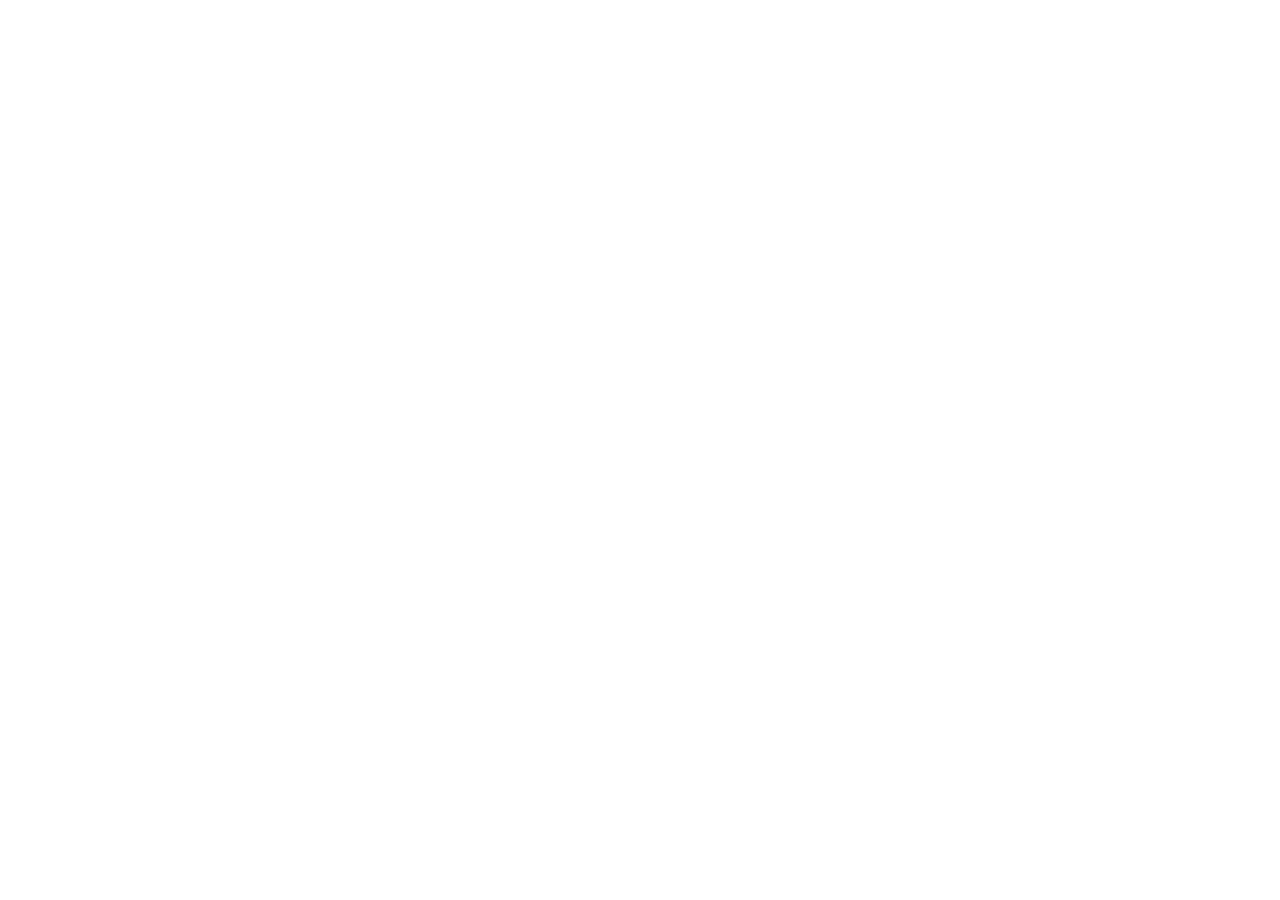
==== shine-UI/index.html @ 7948832f "30 03 25 Сделал адекватное отображение ключей / и при регистрации ключи спрашивают какие сохранять  " ====
<!doctype html>
<html lang="ru">
  <head>
    <meta charset="UTF-8" />
    <meta name="viewport" content="width=device-width, initial-scale=1.0, viewport-fit=cover" />
    <title>Shine UI Demo</title>
    <link rel="stylesheet" href="./styles/main.css?v=20260330001044" />
    <link rel="stylesheet" href="./styles/layout.css?v=20260330001044" />
    <link rel="stylesheet" href="./styles/components.css?v=20260330001044" />
  </head>
  <body>
    <div class="app-shell">
      <main id="app-screen" class="screen-content"></main>
      <div id="page-label-slot" class="page-label-slot"></div>
      <div id="toolbar-slot" class="toolbar-slot"></div>
    </div>
    <div id="modal-root"></div>
    <script type="module" src="./js/app.js?v=20260330001044"></script>
  </body>
</html>
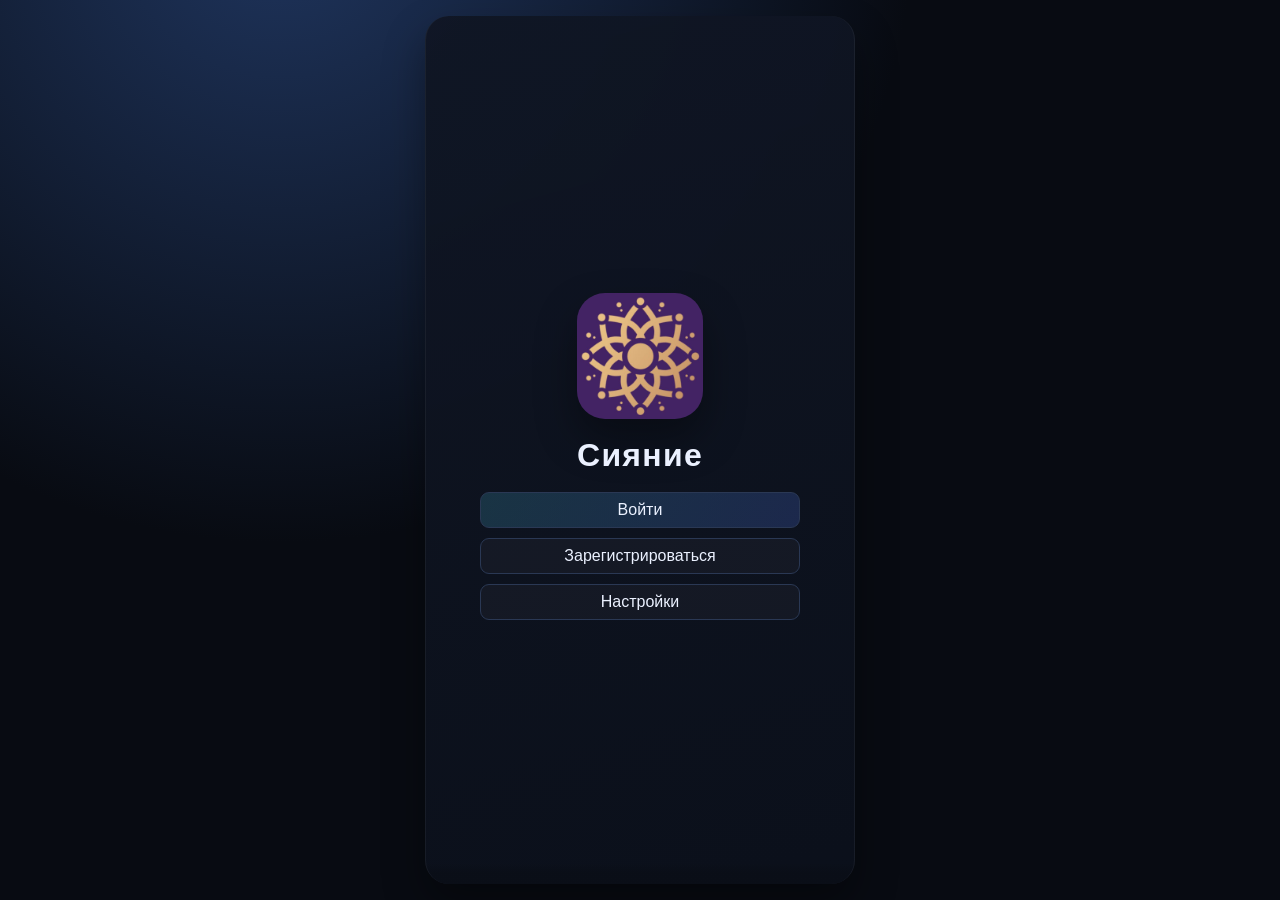
==== commit 56ca541a: "Промежуточная версия в которой надо дорабоать  1. Исправить ошибки и сделать что бы работала вторая " ====
--- a/shine-UI/index.html
+++ b/shine-UI/index.html
@@ -4,9 +4,9 @@
     <meta charset="UTF-8" />
     <meta name="viewport" content="width=device-width, initial-scale=1.0, viewport-fit=cover" />
     <title>Shine UI Demo</title>
-    <link rel="stylesheet" href="./styles/main.css?v=20260330001044" />
-    <link rel="stylesheet" href="./styles/layout.css?v=20260330001044" />
-    <link rel="stylesheet" href="./styles/components.css?v=20260330001044" />
+    <link rel="stylesheet" href="./styles/main.css?v=20260403081123" />
+    <link rel="stylesheet" href="./styles/layout.css?v=20260403081123" />
+    <link rel="stylesheet" href="./styles/components.css?v=20260403081123" />
   </head>
   <body>
     <div class="app-shell">
@@ -15,6 +15,6 @@
       <div id="toolbar-slot" class="toolbar-slot"></div>
     </div>
     <div id="modal-root"></div>
-    <script type="module" src="./js/app.js?v=20260330001044"></script>
+    <script type="module" src="./js/app.js?v=20260403081123"></script>
   </body>
 </html>
--- a/shine-UI/styles/main.css
+++ b/shine-UI/styles/main.css
@@ -0,0 +1,51 @@
+:root {
+  --bg-0: #080b12;
+  --bg-1: #101624;
+  --bg-2: #171f32;
+  --card: #1a2436;
+  --card-soft: #202d45;
+  --line: #2a3854;
+  --text: #ebf1ff;
+  --text-muted: #99a8cb;
+  --accent: #53d8fb;
+  --accent-soft: rgba(83, 216, 251, 0.17);
+  --danger: #ff718f;
+  --ok: #84f4a1;
+  --radius-lg: 18px;
+  --radius-md: 12px;
+  --radius-sm: 9px;
+  --shadow: 0 20px 40px rgba(0, 0, 0, 0.35);
+  --font-main: "Manrope", "IBM Plex Sans", "Segoe UI", sans-serif;
+}
+
+* {
+  box-sizing: border-box;
+}
+
+html,
+body {
+  margin: 0;
+  padding: 0;
+  min-height: 100%;
+  background: radial-gradient(circle at 22% -10%, #1f355e 0%, var(--bg-0) 45%) fixed;
+  color: var(--text);
+  font-family: var(--font-main);
+}
+
+button,
+input {
+  font: inherit;
+  color: inherit;
+}
+
+h1,
+h2,
+h3,
+p {
+  margin: 0;
+}
+
+a {
+  color: inherit;
+  text-decoration: none;
+}
--- a/shine-UI/styles/layout.css
+++ b/shine-UI/styles/layout.css
@@ -0,0 +1,55 @@
+body {
+  display: flex;
+  justify-content: center;
+}
+
+.app-shell {
+  width: min(100vw, 430px);
+  height: 100dvh;
+  position: relative;
+  background: linear-gradient(165deg, rgba(16, 22, 36, 0.96), rgba(11, 16, 27, 0.99));
+  border-left: 1px solid rgba(255, 255, 255, 0.05);
+  border-right: 1px solid rgba(255, 255, 255, 0.05);
+  box-shadow: var(--shadow);
+  overflow: hidden;
+}
+
+.screen-content {
+  position: absolute;
+  top: 0;
+  left: 0;
+  right: 0;
+  bottom: 118px;
+  overflow-y: auto;
+  padding: 14px 14px 24px;
+}
+
+.screen-content.no-app-chrome {
+  bottom: 0;
+  padding-bottom: calc(24px + env(safe-area-inset-bottom));
+}
+
+.page-label-slot {
+  position: absolute;
+  left: 0;
+  right: 0;
+  bottom: 99px;
+  padding: 0 14px;
+}
+
+.toolbar-slot {
+  position: absolute;
+  left: 0;
+  right: 0;
+  bottom: 0;
+  padding: 10px 12px calc(10px + env(safe-area-inset-bottom));
+  background: linear-gradient(180deg, rgba(10, 14, 23, 0) 0%, rgba(10, 14, 23, 0.95) 42%);
+}
+
+@media (min-width: 900px) {
+  .app-shell {
+    margin: 16px 0;
+    height: calc(100dvh - 32px);
+    border-radius: 24px;
+  }
+}
--- a/shine-UI/styles/components.css
+++ b/shine-UI/styles/components.css
@@ -0,0 +1,765 @@
+.page-header {
+  display: flex;
+  align-items: center;
+  justify-content: space-between;
+  margin-bottom: 14px;
+  gap: 8px;
+}
+
+.page-title {
+  font-size: 22px;
+  font-weight: 700;
+  letter-spacing: 0.2px;
+}
+
+.header-actions,
+.header-left {
+  display: flex;
+  align-items: center;
+  gap: 8px;
+  min-width: 74px;
+}
+
+.header-left {
+  justify-content: flex-start;
+}
+
+.header-actions {
+  justify-content: flex-end;
+}
+
+.icon-btn,
+.text-btn,
+.primary-btn,
+.ghost-btn {
+  border: 1px solid var(--line);
+  border-radius: var(--radius-sm);
+  background: var(--card-soft);
+  padding: 8px 10px;
+  cursor: pointer;
+  transition: 0.2s ease;
+}
+
+.icon-btn:hover,
+.text-btn:hover,
+.primary-btn:hover,
+.ghost-btn:hover {
+  border-color: var(--accent);
+}
+
+.primary-btn {
+  background: linear-gradient(120deg, var(--accent-soft), rgba(82, 120, 240, 0.22));
+}
+
+.ghost-btn {
+  background: rgba(255, 255, 255, 0.03);
+}
+
+.card {
+  background: linear-gradient(180deg, rgba(31, 44, 67, 0.62), rgba(21, 30, 48, 0.9));
+  border: 1px solid rgba(255, 255, 255, 0.06);
+  border-radius: var(--radius-lg);
+  padding: 14px;
+}
+
+.row {
+  display: flex;
+  align-items: center;
+  justify-content: space-between;
+  gap: 10px;
+}
+
+.stack {
+  display: grid;
+  gap: 10px;
+}
+
+.badge {
+  display: inline-flex;
+  align-items: center;
+  gap: 6px;
+  padding: 6px 10px;
+  border-radius: 999px;
+  border: 1px solid rgba(132, 244, 161, 0.35);
+  color: #d7ffe3;
+  background: rgba(132, 244, 161, 0.09);
+  font-size: 12px;
+  font-weight: 600;
+}
+
+.badge.profile-badge-trigger {
+  cursor: pointer;
+}
+
+.badge.alt {
+  border-color: rgba(83, 216, 251, 0.35);
+  color: #dff8ff;
+  background: rgba(83, 216, 251, 0.11);
+}
+
+.profile-help-modal[hidden] {
+  display: none;
+}
+
+.profile-help-modal {
+  position: fixed;
+  inset: 0;
+  z-index: 20;
+}
+
+.profile-help-backdrop {
+  position: absolute;
+  inset: 0;
+  background: rgba(5, 9, 16, 0.72);
+  backdrop-filter: blur(4px);
+}
+
+.profile-help-dialog {
+  position: absolute;
+  left: 16px;
+  right: 16px;
+  bottom: 24px;
+  display: grid;
+  gap: 12px;
+  padding: 16px;
+  box-shadow: var(--shadow);
+}
+
+.profile-help-text {
+  color: #d8e3ff;
+  line-height: 1.45;
+  font-size: 14px;
+}
+
+.auth-screen {
+  min-height: calc(100dvh - 48px - env(safe-area-inset-bottom));
+  display: grid;
+  align-content: center;
+  justify-items: center;
+  gap: 18px;
+  text-align: center;
+}
+
+.auth-logo {
+  width: 126px;
+  height: 126px;
+  border-radius: 28px;
+  object-fit: cover;
+  box-shadow: var(--shadow);
+}
+
+.auth-brand {
+  font-size: 32px;
+  letter-spacing: 0.04em;
+}
+
+.auth-actions,
+.auth-footer-actions {
+  display: grid;
+  gap: 10px;
+}
+
+.auth-actions {
+  width: min(100%, 320px);
+}
+
+.auth-footer-actions {
+  grid-template-columns: repeat(2, minmax(0, 1fr));
+}
+
+.auth-copy {
+  line-height: 1.45;
+  color: #d8e3ff;
+}
+
+.auth-status-card {
+  width: min(100%, 320px);
+  color: #d8e3ff;
+}
+
+.field-label {
+  color: #b2c2e6;
+  font-size: 13px;
+}
+
+.select {
+  width: 100%;
+  border: 1px solid var(--line);
+  border-radius: 12px;
+  background: rgba(255, 255, 255, 0.04);
+  min-height: 44px;
+  padding: 0 12px;
+  color: var(--text);
+}
+
+.select:focus {
+  outline: none;
+  border-color: rgba(83, 216, 251, 0.55);
+  box-shadow: 0 0 0 3px rgba(83, 216, 251, 0.12);
+}
+
+.wrap-row {
+  flex-wrap: wrap;
+}
+
+.status-line {
+  font-size: 13px;
+  color: var(--text-muted);
+}
+
+.status-line.is-available {
+  color: #8ef0a8;
+}
+
+.status-line.is-unavailable {
+  color: #ff8d97;
+}
+
+.server-check-btn.is-available {
+  border-color: rgba(132, 244, 161, 0.42);
+  background: rgba(132, 244, 161, 0.12);
+  color: #d7ffe3;
+}
+
+.server-check-btn.is-unavailable {
+  border-color: rgba(255, 113, 143, 0.42);
+  background: rgba(255, 113, 143, 0.12);
+  color: #ffd7df;
+}
+
+.help-fab,
+.square-btn {
+  width: 42px;
+  height: 42px;
+  border: 1px solid var(--line);
+  border-radius: 12px;
+  background: var(--card-soft);
+  color: var(--text);
+  cursor: pointer;
+}
+
+.help-fab {
+  position: fixed;
+  right: max(20px, calc((100vw - min(100vw, 430px)) / 2 + 20px));
+  bottom: calc(20px + env(safe-area-inset-bottom));
+  z-index: 12;
+}
+
+.inline-input-row {
+  display: grid;
+  grid-template-columns: minmax(0, 1fr) auto;
+  gap: 8px;
+  align-items: center;
+}
+
+.link-card {
+  display: block;
+  padding: 14px;
+  border-radius: var(--radius-md);
+  background: rgba(83, 216, 251, 0.08);
+  border: 1px solid rgba(83, 216, 251, 0.22);
+  color: #d9f8ff;
+}
+
+.qr-card {
+  justify-items: center;
+}
+
+.qr-code {
+  width: min(220px, 100%);
+  aspect-ratio: 1;
+  fill: #eff5ff;
+  background: #111723;
+  border-radius: 22px;
+  padding: 18px;
+}
+
+.camera-shell {
+  position: relative;
+  min-height: 380px;
+  border-radius: var(--radius-lg);
+  overflow: hidden;
+  background: #09101a;
+  border: 1px solid rgba(255, 255, 255, 0.08);
+}
+
+.camera-video {
+  width: 100%;
+  height: 100%;
+  min-height: 380px;
+  object-fit: cover;
+  display: block;
+}
+
+.camera-frame {
+  position: absolute;
+  inset: 70px 40px 110px;
+  border: 3px solid rgba(83, 216, 251, 0.85);
+  border-radius: 24px;
+  box-shadow: 0 0 0 999px rgba(5, 9, 16, 0.38);
+}
+
+.camera-hint,
+.camera-error {
+  position: absolute;
+  left: 16px;
+  right: 16px;
+  text-align: center;
+  padding: 10px 12px;
+  border-radius: 12px;
+  background: rgba(10, 14, 23, 0.78);
+}
+
+.camera-hint {
+  bottom: 18px;
+}
+
+.camera-error {
+  top: 18px;
+  color: #ffd7df;
+}
+
+.camera-placeholder {
+  width: 100%;
+  min-height: 380px;
+  display: grid;
+  place-items: center;
+  color: #c8d6f9;
+  background:
+    radial-gradient(circle at 20% 10%, rgba(83, 216, 251, 0.16), transparent 48%),
+    linear-gradient(180deg, #0a1220, #070d17);
+}
+
+.checkbox-row {
+  display: flex;
+  align-items: center;
+  gap: 10px;
+}
+
+.key-card {
+  padding: 12px;
+  border-radius: var(--radius-md);
+  background: rgba(255, 255, 255, 0.03);
+  border: 1px solid rgba(255, 255, 255, 0.06);
+}
+
+.list-item {
+  display: grid;
+  grid-template-columns: 44px 1fr auto;
+  gap: 10px;
+  align-items: center;
+  padding: 11px;
+  border-radius: var(--radius-md);
+  border: 1px solid rgba(255, 255, 255, 0.06);
+  background: rgba(255, 255, 255, 0.02);
+  cursor: pointer;
+}
+
+.avatar {
+  width: 44px;
+  height: 44px;
+  border-radius: 50%;
+  background: linear-gradient(130deg, #3c4f73, #243352);
+  display: grid;
+  place-items: center;
+  font-weight: 700;
+  color: #e5ebff;
+}
+
+.avatar.large {
+  width: 82px;
+  height: 82px;
+  font-size: 26px;
+}
+
+.meta-muted {
+  color: var(--text-muted);
+  font-size: 13px;
+}
+
+.unread {
+  min-width: 20px;
+  height: 20px;
+  border-radius: 999px;
+  display: grid;
+  place-items: center;
+  background: var(--accent);
+  color: #08212a;
+  font-size: 12px;
+  font-weight: 700;
+  padding: 0 6px;
+}
+
+.toolbar {
+  display: grid;
+  grid-template-columns: repeat(5, 1fr);
+  gap: 8px;
+  padding: 8px;
+  background: rgba(20, 28, 44, 0.95);
+  border: 1px solid rgba(255, 255, 255, 0.07);
+  border-radius: 16px;
+  backdrop-filter: blur(8px);
+}
+
+.toolbar-btn {
+  border: 0;
+  border-radius: 12px;
+  background: transparent;
+  color: var(--text-muted);
+  padding: 8px 4px;
+  cursor: pointer;
+  display: grid;
+  justify-items: center;
+  gap: 4px;
+  font-size: 11px;
+}
+
+.toolbar-btn.active {
+  background: rgba(83, 216, 251, 0.14);
+  color: var(--text);
+}
+
+.page-label {
+  display: flex;
+  align-items: center;
+  justify-content: space-between;
+  gap: 10px;
+  border-radius: 10px;
+  padding: 8px 10px;
+  color: #c5d2f4;
+  background: rgba(17, 24, 39, 0.9);
+  border: 1px solid rgba(255, 255, 255, 0.08);
+}
+
+.page-label.is-collapsed {
+  width: fit-content;
+  padding: 6px;
+}
+
+.page-label-content {
+  min-width: 0;
+}
+
+.page-label-hint {
+  margin-bottom: 3px;
+  color: #8ea2cd;
+  font-size: 10px;
+  line-height: 1;
+  letter-spacing: 0.08em;
+  text-transform: uppercase;
+}
+
+.page-label-caption {
+  font-size: 12px;
+  line-height: 1.2;
+}
+
+.page-label-toggle {
+  width: 16px;
+  height: 16px;
+  flex: 0 0 16px;
+  border: 1px solid rgba(255, 255, 255, 0.16);
+  border-radius: 4px;
+  background: rgba(255, 255, 255, 0.06);
+  cursor: pointer;
+}
+
+.page-label-toggle:hover {
+  border-color: rgba(83, 216, 251, 0.5);
+  background: rgba(83, 216, 251, 0.16);
+}
+
+.chat-wrap {
+  display: grid;
+  grid-template-rows: 1fr auto;
+  gap: 10px;
+  min-height: calc(100dvh - 210px);
+}
+
+.messages-log {
+  display: grid;
+  gap: 8px;
+  align-content: start;
+}
+
+.bubble {
+  max-width: 76%;
+  padding: 10px 12px;
+  border-radius: 14px;
+  font-size: 14px;
+  line-height: 1.35;
+}
+
+.bubble.in {
+  justify-self: start;
+  background: #1f2c46;
+  border-top-left-radius: 6px;
+}
+
+.bubble.out {
+  justify-self: end;
+  background: #273f63;
+  border-top-right-radius: 6px;
+}
+
+.chat-input {
+  display: grid;
+  grid-template-columns: 1fr auto;
+  gap: 8px;
+}
+
+.contact-search-actions {
+  display: grid;
+  grid-template-columns: 1fr 1fr;
+  gap: 8px;
+}
+
+.input {
+  border: 1px solid var(--line);
+  border-radius: 12px;
+  background: rgba(255, 255, 255, 0.04);
+  min-height: 40px;
+  padding: 0 12px;
+  width: 100%;
+  outline: none;
+}
+
+.input:focus {
+  border-color: rgba(83, 216, 251, 0.55);
+  box-shadow: 0 0 0 3px rgba(83, 216, 251, 0.12);
+}
+
+.small-btn {
+  padding: 6px 10px;
+  font-size: 13px;
+}
+
+.session-item {
+  width: 100%;
+  border: 1px solid rgba(255, 255, 255, 0.08);
+  border-radius: var(--radius-md);
+  background: rgba(255, 255, 255, 0.03);
+  color: inherit;
+  padding: 10px;
+  cursor: pointer;
+}
+
+.session-item:hover {
+  border-color: rgba(83, 216, 251, 0.4);
+}
+
+.session-tabs {
+  display: grid;
+  grid-template-columns: 1fr 1fr;
+  gap: 8px;
+}
+
+.session-tab {
+  border: 1px solid var(--line);
+  border-radius: 10px;
+  background: rgba(255, 255, 255, 0.03);
+  color: var(--text-muted);
+  min-height: 36px;
+  padding: 6px 8px;
+  cursor: pointer;
+}
+
+.session-tab.is-active {
+  color: var(--text);
+  border-color: rgba(83, 216, 251, 0.45);
+  background: rgba(83, 216, 251, 0.15);
+}
+
+.session-current-badge {
+  display: inline-flex;
+  margin-top: 8px;
+  padding: 4px 9px;
+  border-radius: 999px;
+  font-size: 12px;
+  color: #d7ffe3;
+  border: 1px solid rgba(132, 244, 161, 0.36);
+  background: rgba(132, 244, 161, 0.1);
+}
+
+.key-value {
+  font-family: "IBM Plex Mono", "Fira Code", monospace;
+  font-size: 13px;
+  line-height: 1.35;
+  word-break: break-all;
+  color: #dce7ff;
+}
+
+.qr-demo {
+  width: 64px;
+  height: 64px;
+  border-radius: 8px;
+  border: 2px solid rgba(255, 255, 255, 0.85);
+  background:
+    linear-gradient(
+      90deg,
+      #f6fbff 0 8px,
+      #0f1524 8px 16px,
+      #f6fbff 16px 24px,
+      #0f1524 24px 32px,
+      #f6fbff 32px 40px,
+      #0f1524 40px 48px,
+      #f6fbff 48px 56px,
+      #0f1524 56px 64px
+    );
+}
+
+.qr-image {
+  width: 64px;
+  height: 64px;
+  border-radius: 8px;
+  border: 1px solid rgba(255, 255, 255, 0.22);
+  background: #fff;
+}
+
+.modal-shell[hidden] {
+  display: none;
+}
+
+.modal-shell {
+  position: fixed;
+  inset: 0;
+  z-index: 24;
+}
+
+.modal-backdrop {
+  position: absolute;
+  inset: 0;
+  background: rgba(5, 9, 16, 0.74);
+  backdrop-filter: blur(4px);
+}
+
+.modal-dialog {
+  position: absolute;
+  left: 16px;
+  right: 16px;
+  bottom: 24px;
+  display: grid;
+  gap: 12px;
+  box-shadow: var(--shadow);
+}
+
+.network-board {
+  position: relative;
+  height: 290px;
+  border: 1px solid rgba(255, 255, 255, 0.08);
+  border-radius: var(--radius-lg);
+  background: radial-gradient(circle at center, rgba(83, 216, 251, 0.08), rgba(255, 255, 255, 0.01));
+  overflow: hidden;
+}
+
+.network-svg {
+  position: absolute;
+  inset: 0;
+}
+
+.node {
+  position: absolute;
+  transform: translate(-50%, -50%);
+  width: 74px;
+  text-align: center;
+}
+
+.node-dot {
+  width: 52px;
+  height: 52px;
+  margin: 0 auto 4px;
+  border-radius: 50%;
+  display: grid;
+  place-items: center;
+  font-weight: 700;
+  background: #2f4265;
+  border: 1px solid rgba(255, 255, 255, 0.2);
+}
+
+.node.center .node-dot {
+  width: 60px;
+  height: 60px;
+  background: linear-gradient(130deg, #3a5f8e, #3dc4df);
+  color: #061119;
+}
+
+.node-label {
+  font-size: 11px;
+  color: #d6e2ff;
+}
+
+.tabs {
+  display: grid;
+  grid-template-columns: repeat(2, 1fr);
+  border: 1px solid rgba(255, 255, 255, 0.08);
+  border-radius: 12px;
+  padding: 4px;
+  background: rgba(255, 255, 255, 0.02);
+}
+
+.tab-btn {
+  border: 0;
+  background: transparent;
+  border-radius: 9px;
+  padding: 8px;
+  color: var(--text-muted);
+  cursor: pointer;
+}
+
+.tab-btn.active {
+  background: rgba(83, 216, 251, 0.16);
+  color: var(--text);
+}
+
+.modal {
+  position: fixed;
+  inset: 0;
+  background: rgba(0, 0, 0, 0.62);
+  display: grid;
+  place-items: center;
+  padding: 20px;
+  z-index: 20;
+}
+
+.modal-card {
+  width: min(100%, 390px);
+  background: #172238;
+  border: 1px solid rgba(255, 255, 255, 0.12);
+  border-radius: 16px;
+  padding: 14px;
+}
+
+.section-title {
+  font-size: 14px;
+  font-weight: 700;
+  color: #dbe7ff;
+  margin: 4px 2px;
+}
+
+.channels-scroll-wrap {
+  position: relative;
+  max-height: 58vh;
+  overflow-y: auto;
+  padding-right: 12px;
+}
+
+.channels-groups {
+  min-height: min-content;
+}
+
+.channels-divider {
+  border: 0;
+  border-top: 1px solid rgba(255, 255, 255, 0.14);
+  margin: 6px 0 8px;
+}
+
+.channels-scroll-hint {
+  position: absolute;
+  top: 4px;
+  right: 0;
+  width: 4px;
+  height: calc(100% - 8px);
+  border-radius: 999px;
+  background: linear-gradient(180deg, rgba(83, 216, 251, 0.55), rgba(83, 216, 251, 0.15));
+  pointer-events: none;
+}
